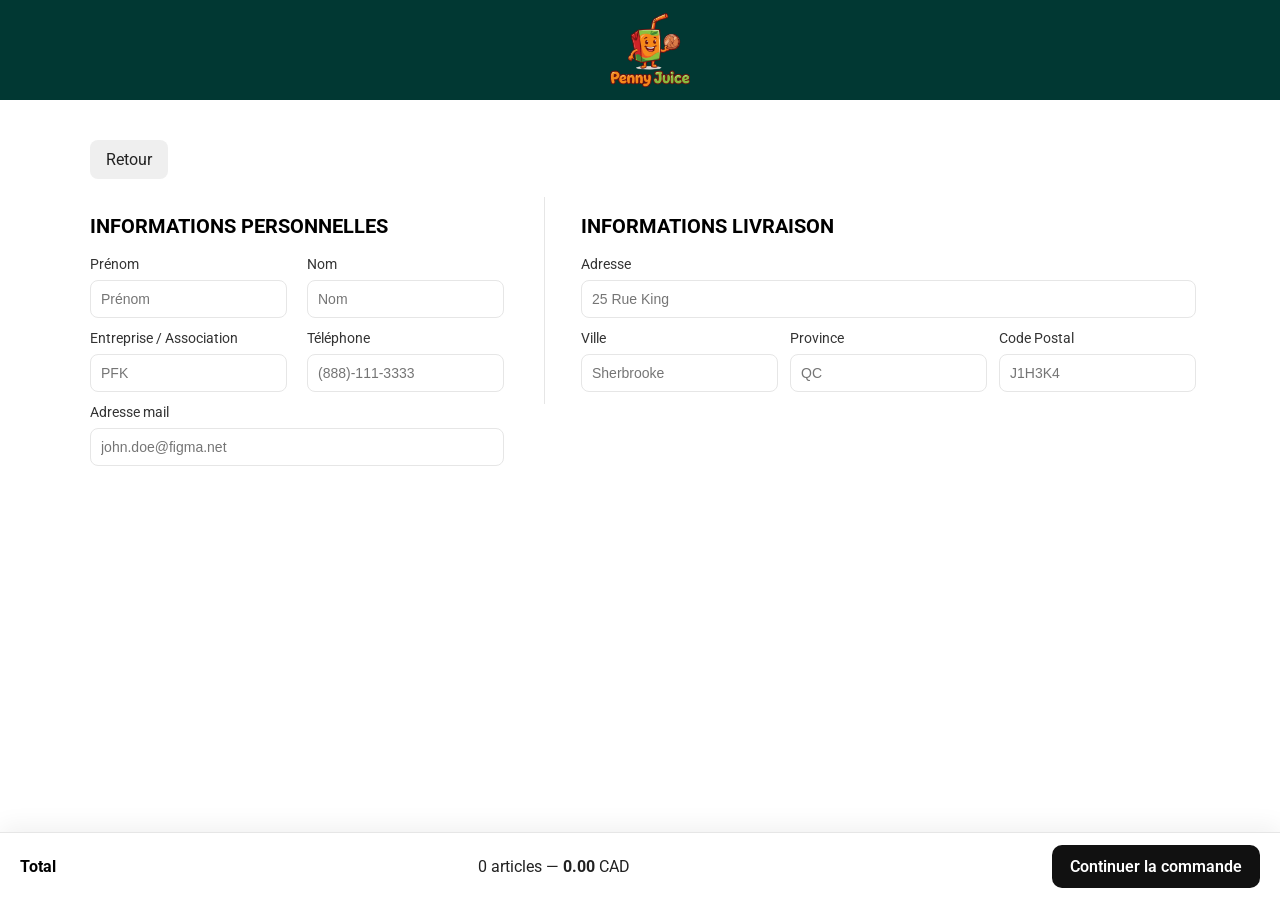
==== pages/infos.html @ 43aaa3b9 "version 1" ====
<!DOCTYPE html>
<html lang="fr">
<head>
    <meta charset="UTF-8">
    <meta name="viewport" content="width=device-width, initial-scale=1.0">
    <title>Penny Juice</title>
    <link rel="preconnect" href="https://fonts.googleapis.com">
    <link rel="preconnect" href="https://fonts.gstatic.com" crossorigin>
    <link href="https://fonts.googleapis.com/css2?family=Roboto:ital,wght@0,100..900;1,100..900&display=swap" rel="stylesheet">
    <link rel="stylesheet" href="../style.css">
    <script src="../script.js"></script>
</head>
<body>
    <nav class="navbar">
        <img src="/assets/img/logo.png" alt="Logo Penny Juice" class="logo">
    </nav>
    <main class="infos-page">
        <div class="infos-top">
            <a href="../index.html" class="back-btn">Retour</a>
        </div>
        <form id="checkout-form" novalidate>
            <div class="form-error" aria-live="polite" style="display:none;color:#a00;margin-bottom:12px"></div>
            <div class="infos-grid">
            <section class="infos-personal">
                <h2>INFORMATIONS PERSONNELLES</h2>
                <div class="form-row two-cols">
                    <label>Prénom
                        <input name="firstName" type="text" placeholder="Prénom">
                    </label>
                    <label>Nom
                        <input name="lastName" type="text" placeholder="Nom">
                    </label>
                </div>
                <div class="form-row two-cols">
                    <label>Entreprise / Association
                        <input name="company" type="text" placeholder="PFK">
                    </label>
                    <label>Téléphone
                        <input name="phone" type="tel" placeholder="(888)-111-3333">
                    </label>
                </div>
                <div class="form-row">
                    <label>Adresse mail
                        <input name="email" type="email" placeholder="john.doe@figma.net">
                    </label>
                </div>
            </section>

            <section class="infos-delivery">
                <h2>INFORMATIONS LIVRAISON</h2>
                <div class="form-row">
                    <label>Adresse
                        <input name="address" type="text" placeholder="25 Rue King">
                    </label>
                </div>
                <div class="form-row three-cols">
                    <label>Ville
                        <input name="city" type="text" placeholder="Sherbrooke">
                    </label>
                    <label>Province
                        <input name="province" type="text" placeholder="QC">
                    </label>
                    <label>Code Postal
                        <input name="postal" type="text" placeholder="J1H3K4">
                    </label>
                </div>
            </section>
            </div>
        </form>
    </main>
    <div class="cart-total" aria-live="polite">
        <div class="cart-total-left">Total</div>
        <div class="cart-total-right"><span class="total-quantity">0</span> articles — <strong class="total-price">0.00</strong> CAD</div>
        <a href="/pages/recap.html" class="total-btn">Continuer la commande</a>
    </div>
</body>
</html>
---- style.css ----
body {
  margin: 0;
  padding: 0;

/* Infos page styles */
.infos-page{
    max-width: 1100px;
    margin: 40px auto 80px;
    padding: 0 20px;
}
.infos-top{
    margin-bottom: 18px;
}
.back-btn{
    display: inline-block;
    background: #efefef;
    color: #222;
    padding: 10px 16px;
    border-radius: 8px;
    text-decoration: none;
}
.infos-grid{
    display: grid;
    grid-template-columns: 1fr 1fr;
    gap: 40px;
    align-items: start;
}
.infos-personal h2, .infos-delivery h2{
    font-size: 20px;
    font-weight: 700;
    margin-bottom: 18px;
}
.form-row{margin-bottom:12px}
.form-row.two-cols{display:flex;gap:20px}
.form-row.three-cols{display:flex;gap:12px}
.form-row label{display:flex;flex-direction:column;font-size:14px;color:#333}
.form-row input{margin-top:8px;padding:10px;border:1px solid #e6e6e6;border-radius:8px;font-size:14px}

.infos-delivery{border-left:1px solid #e6e6e6;padding-left:36px}

/* total button style */
.total-btn{
    display:inline-block;
    background:#111;
    color:#fff;
    padding:12px 18px;
    border-radius:10px;
    text-decoration:none;
    font-weight:600;
}

/* form validation styles */
.input-error{border-color:#c94444 !important; box-shadow:0 0 0 3px rgba(201,68,68,0.06);}
.form-error{background:#fff0f0;border:1px solid #f2c6c6;padding:10px;border-radius:6px;color:#a00}

@media (max-width: 880px){
    .infos-grid{grid-template-columns:1fr}
    .infos-delivery{border-left:none;padding-left:0}
}

/* recap page */
.recap-page{max-width:1100px;margin:40px auto 120px;padding:0 20px}
.recap-top{display:flex;align-items:center;gap:20px}
.recap-top h1{flex:1;text-align:center;margin:0}
.recap-content{background:#f2f2f2;border-radius:8px;padding:30px;margin-top:20px}
.recap-box{margin-bottom:20px}
.recap-box h3{margin:0 0 10px 0}
.recap-order-list{list-style:disc;padding-left:28px}
.recap-personal-list,.recap-delivery-list{list-style:disc;padding-left:28px}
.recap-actions{display:flex;justify-content:flex-end;margin-top:18px}
.payment-btn{background:#111;color:#fff;padding:12px 20px;border-radius:10px;text-decoration:none;font-weight:700}

/* payment/confirmation page */
.payment-page{
    max-width:900px;
    margin:48px auto 120px;
    padding:0 20px;
}
.payment-success{
    text-align:center;
    background:#fff;
    padding:28px 26px;
    border-radius:10px;
    box-shadow:0 8px 30px rgba(0,0,0,0.06);
}
.success-icon{
    display:inline-flex;
    align-items:center;
    justify-content:center;
    width:72px;height:72px;border-radius:50%;background:#e9f7ef;color:#1a8a3f;font-size:32px;margin:0 auto 14px;font-weight:700;border:2px solid rgba(26,138,63,0.12)
}
.payment-success h1{font-size:24px;margin:8px 0}
.order-summary{margin-top:18px;text-align:left;background:#f6f6f6;padding:14px;border-radius:8px}
.order-summary h3{margin:0 0 8px 0}
.payment-order-list{list-style:disc;padding-left:18px;margin:0 0 10px 0}
.payment-total{font-weight:700;text-align:right}

@media (max-width:600px){
    .payment-success{padding:18px}
    .success-icon{width:56px;height:56px;font-size:26px}
}
  font-family: "Roboto", sans-serif;
}

/* NAVBAR */

.navbar{
    display: flex;
    flex: row;
    width: 100%;
    align-items: center;
    justify-content: center;
    padding: 10px;
    background-color: #013833;
}

.logo{
    width: 80px;
}


/* CONTACT */

.contact{
    display: flex;
    flex-direction: column;
    align-items: center;
    justify-content: center;
    padding: 40px 20px;
}

.contact-title{
    font-size: 32px;
    font-weight: 700;
    margin: 0;
}

.contact-subtitle{
    font-size: 20px;
    font-weight: 400;
    margin: 0;
    margin-top: 10px;
}

.contact-links{
    display: flex;
    flex-direction: row;
    gap: 120px;
    margin-top: 60px;
}

.contact-link{
    display: flex;
    flex-direction: row;
    align-items: center;
    gap: 10px;
    text-decoration: none;
    color: #000000;
    font-size: 20px;
    font-weight: 500;
}

.contact-link:hover{
    color: #f38420;
}


/* COMMANDE */

.command{
    display: flex;
    flex-direction: column;
    align-items: center;
    justify-content: center;
    padding: 30px 20px;
}

.command-title{
    font-size: 32px;
    font-weight: 700;
    margin: 0;
}

.command-subtitle{
    font-size: 20px;
    font-weight: 400;
    margin: 0;
    margin-top: 10px;
}


/* PRODUITS */

.products-container {
    display: flex;
    flex-wrap: wrap;
    gap: 20px;
    margin-top: 40px;
    justify-content: center;
}

.product-card {
    display: flex;
    flex-direction: column;
    width: 280px;
    background-color: #ffffff;
    border: 1px solid #e0e0e0;
    border-radius: 8px;
    overflow: hidden;
    box-shadow: 0 2px 8px rgba(0, 0, 0, 0.1);
}

.product-image {
    width: 100%;
    aspect-ratio: 4 / 3;
    background-color: #f5f5f5;
    display: flex;
    align-items: center;
    justify-content: center;
    overflow: hidden;
}

.product-image img {
    width: 100%;
    height: 100%;
    object-fit: cover;
}

.product-info {
    padding: 16px;
}

.product-header {
    display: flex;
    justify-content: space-between;
    align-items: flex-start;
    margin-bottom: 8px;
}

.product-title {
    font-size: 20px;
    font-weight: 600;
    margin: 0;
    flex-grow: 1;
}

.info-btn {
    width: 28px;
    height: 28px;
    border-radius: 50%;
    color: #000000;
    border: none;
    cursor: pointer;
    font-size: 16px;
    font-weight: 700;
    display: flex;
    align-items: center;
    justify-content: center;
    flex-shrink: 0;
}

.info-btn:hover {
    color: #f38420;
}

.product-price {
    font-size: 14px;
    color: #666666;
    margin: 0 0 16px 0;
    font-style: italic;
}

.product-controls {
    display: flex;
    align-items: center;
    justify-content: center;
    gap: 20px;
}

.quantity-btn {
    width: 40px;
    height: 40px;
    background-color: #d3d3d3;
    border: none;
    border-radius: 4px;
    cursor: pointer;
    font-size: 24px;
    font-weight: 600;
    color: #000000;
    display: flex;
    align-items: center;
    justify-content: center;
    transition: background-color 0.2s;
}

.quantity-btn:hover {
    background-color: #b3b3b3;
}

.quantity {
    font-size: 18px;
    font-weight: 500;
    min-width: 30px;
    text-align: center;
}

.cart-total{
    position: fixed;
    left: 0;
    right: 0;
    bottom: 0;
    background: #ffffff;
    border-top: 1px solid #e6e6e6;
    box-shadow: 0 -6px 24px rgba(0,0,0,0.06);
    display: flex;
    justify-content: space-between;
    align-items: center;
    padding: 12px 20px;
    gap: 12px;
    z-index: 1200;
}
.cart-total-left{
    font-size: 16px;
    font-weight: 700;
}
.cart-total-right{
    font-size: 16px;
    color: #222;
}

.total-btn{
    display: inline-block;
    padding: 10px 16px;
    background-color: #013833;
    color: #ffffff;
    text-decoration: none;
    border-radius: 4px;
    font-weight: 600;
    transition: background-color 0.2s;
}

.total-btn:hover{
    background-color: #02514f;
}

@media (max-width: 520px){
    .cart-total{
        padding: 10px;
        font-size: 14px;
        flex-direction: column;
        align-items: stretch;
        gap: 6px;
    }
    .cart-total-right{
        text-align: right;
    }
}

body{
    padding-bottom: 72px; 
}


.info-popover{
    position: absolute;
    width: 260px;
    background: #ffffff;
    color: #222;
    border: 1px solid #e0e0e0;
    border-radius: 8px;
    box-shadow: 0 8px 24px rgba(0,0,0,0.12);
    padding: 12px;
    font-size: 13px;
    line-height: 1.3;
    z-index: 1000;
    opacity: 0;
    transform: translateY(-6px);
    pointer-events: none;
    transition: opacity 160ms ease, transform 160ms ease;
}

.info-popover.visible{
    opacity: 1;
    transform: translateY(0);
    pointer-events: auto;
}

.info-popover.arrow-bottom:before{
    content: "";
    position: absolute;
    bottom: -8px;
    left: calc(50% - 6px);
    width: 12px;
    height: 12px;
    background: #ffffff;
    transform: rotate(45deg);
    border-left: 1px solid #e0e0e0;
    border-bottom: 1px solid #e0e0e0;
}

.info-popover.arrow-top:before{
    content: "";
    position: absolute;
    top: -8px;
    left: calc(50% - 6px);
    width: 12px;
    height: 12px;
    background: #ffffff;
    transform: rotate(45deg);
    border-left: 1px solid #e0e0e0;
    border-top: 1px solid #e0e0e0;
}

.info-popover h4{
    margin: 0 0 6px 0;
    font-size: 14px;
}

.info-popover .ingredients{
    margin: 6px 0 0 0;
    padding-left: 14px;
}

@media (max-width: 520px){
    .info-popover{
        position: static;
        width: 100%;
        transform: none;
        opacity: 1;
        pointer-events: auto;
        margin-top: 10px;
    }
    .info-popover.mobile-inline{
        position: static !important;
        width: 100% !important;
        transform: none !important;
        opacity: 1 !important;
        pointer-events: auto !important;
        margin-top: 10px;
    }
}
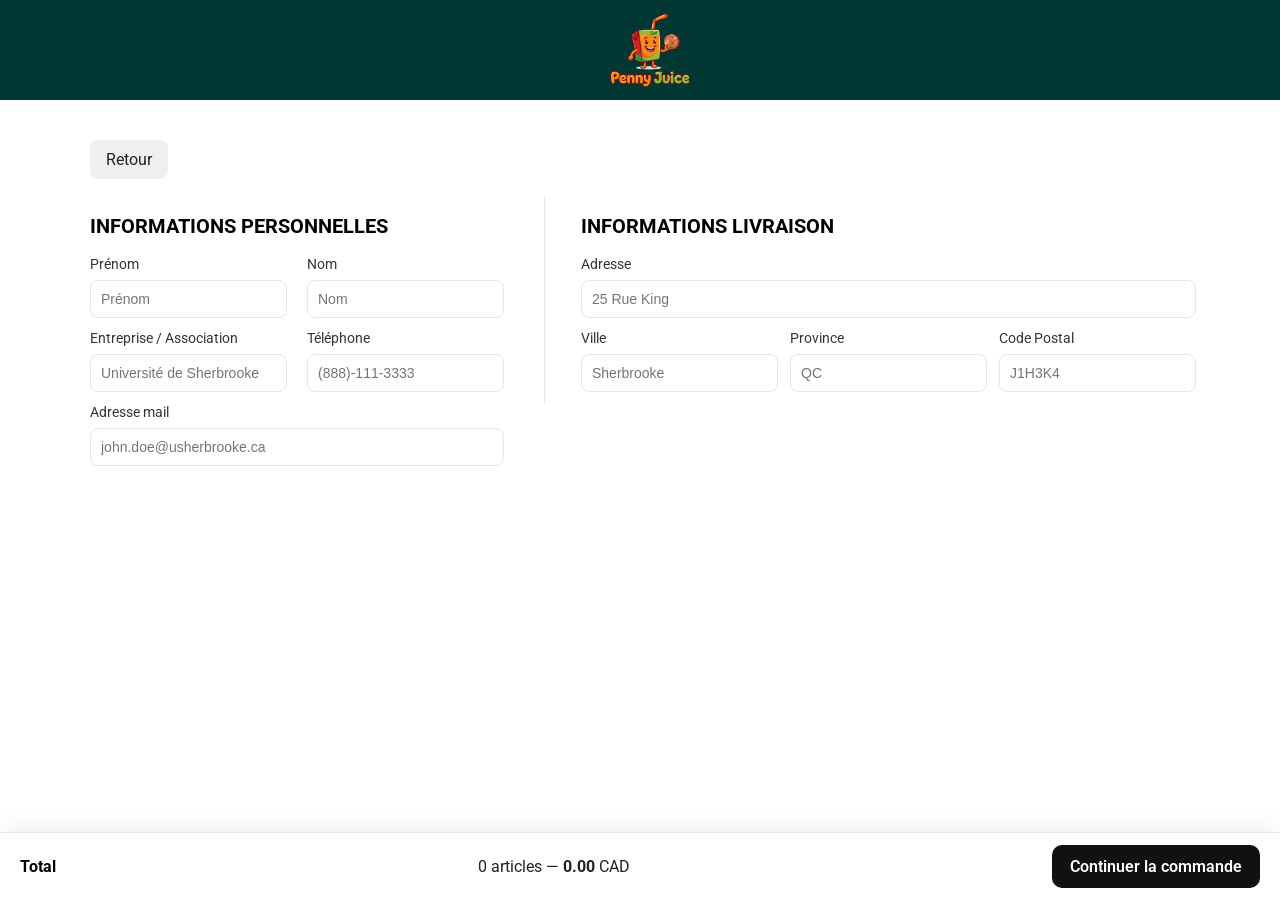
==== commit 92024632: "changement placeholder" ====
--- a/pages/infos.html
+++ b/pages/infos.html
@@ -33,7 +33,7 @@
                 </div>
                 <div class="form-row two-cols">
                     <label>Entreprise / Association
-                        <input name="company" type="text" placeholder="PFK">
+                        <input name="company" type="text" placeholder="Université de Sherbrooke">
                     </label>
                     <label>Téléphone
                         <input name="phone" type="tel" placeholder="(888)-111-3333">
@@ -41,7 +41,7 @@
                 </div>
                 <div class="form-row">
                     <label>Adresse mail
-                        <input name="email" type="email" placeholder="john.doe@figma.net">
+                        <input name="email" type="email" placeholder="john.doe@usherbrooke.ca">
                     </label>
                 </div>
             </section>
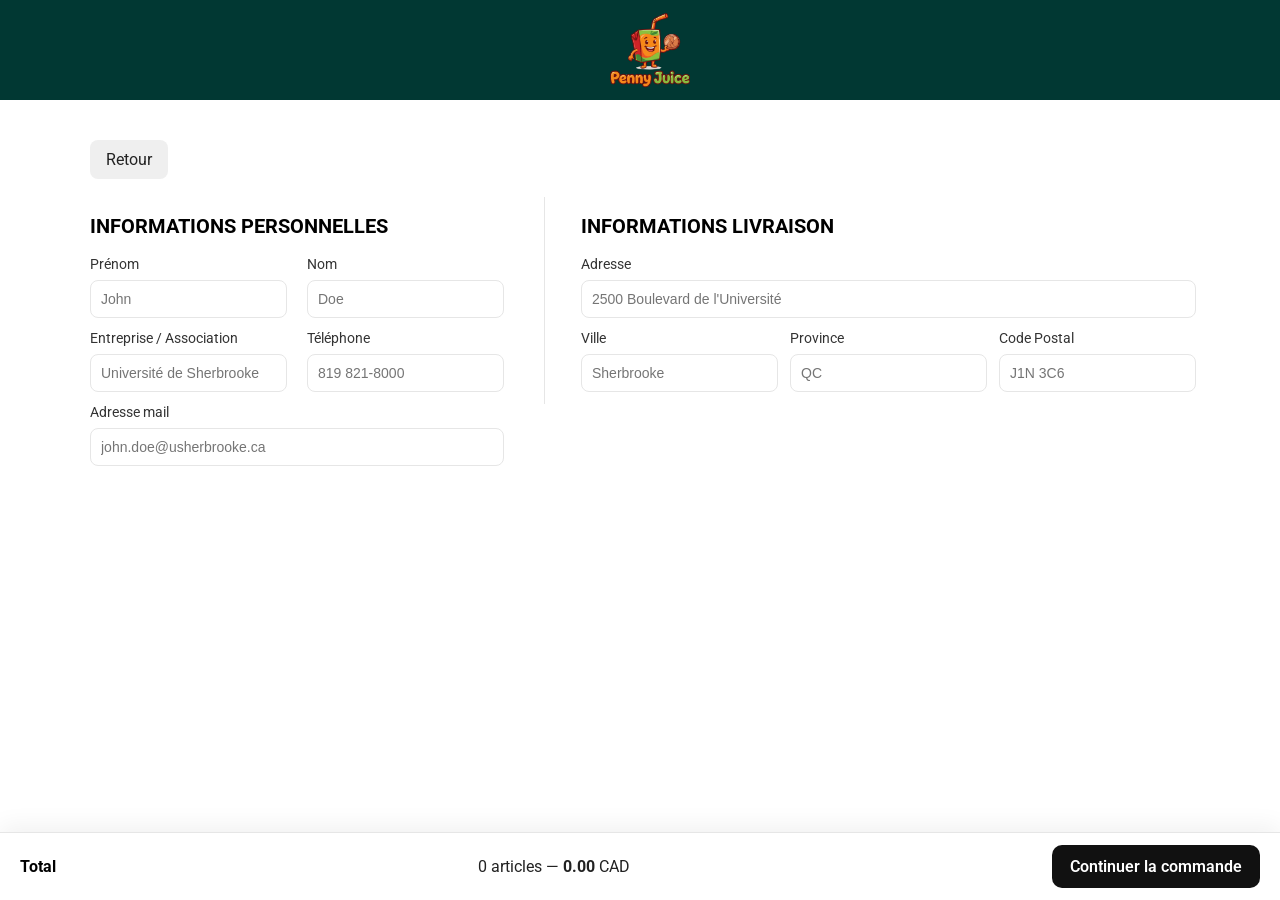
==== commit 300baa53: "placeholders encore" ====
--- a/pages/infos.html
+++ b/pages/infos.html
@@ -25,10 +25,10 @@
                 <h2>INFORMATIONS PERSONNELLES</h2>
                 <div class="form-row two-cols">
                     <label>Prénom
-                        <input name="firstName" type="text" placeholder="Prénom">
+                        <input name="firstName" type="text" placeholder="John">
                     </label>
                     <label>Nom
-                        <input name="lastName" type="text" placeholder="Nom">
+                        <input name="lastName" type="text" placeholder="Doe">
                     </label>
                 </div>
                 <div class="form-row two-cols">
@@ -36,7 +36,7 @@
                         <input name="company" type="text" placeholder="Université de Sherbrooke">
                     </label>
                     <label>Téléphone
-                        <input name="phone" type="tel" placeholder="(888)-111-3333">
+                        <input name="phone" type="tel" placeholder="819 821-8000">
                     </label>
                 </div>
                 <div class="form-row">
@@ -50,7 +50,7 @@
                 <h2>INFORMATIONS LIVRAISON</h2>
                 <div class="form-row">
                     <label>Adresse
-                        <input name="address" type="text" placeholder="25 Rue King">
+                        <input name="address" type="text" placeholder="2500 Boulevard de l'Université">
                     </label>
                 </div>
                 <div class="form-row three-cols">
@@ -61,7 +61,7 @@
                         <input name="province" type="text" placeholder="QC">
                     </label>
                     <label>Code Postal
-                        <input name="postal" type="text" placeholder="J1H3K4">
+                        <input name="postal" type="text" placeholder="J1N 3C6">
                     </label>
                 </div>
             </section>
